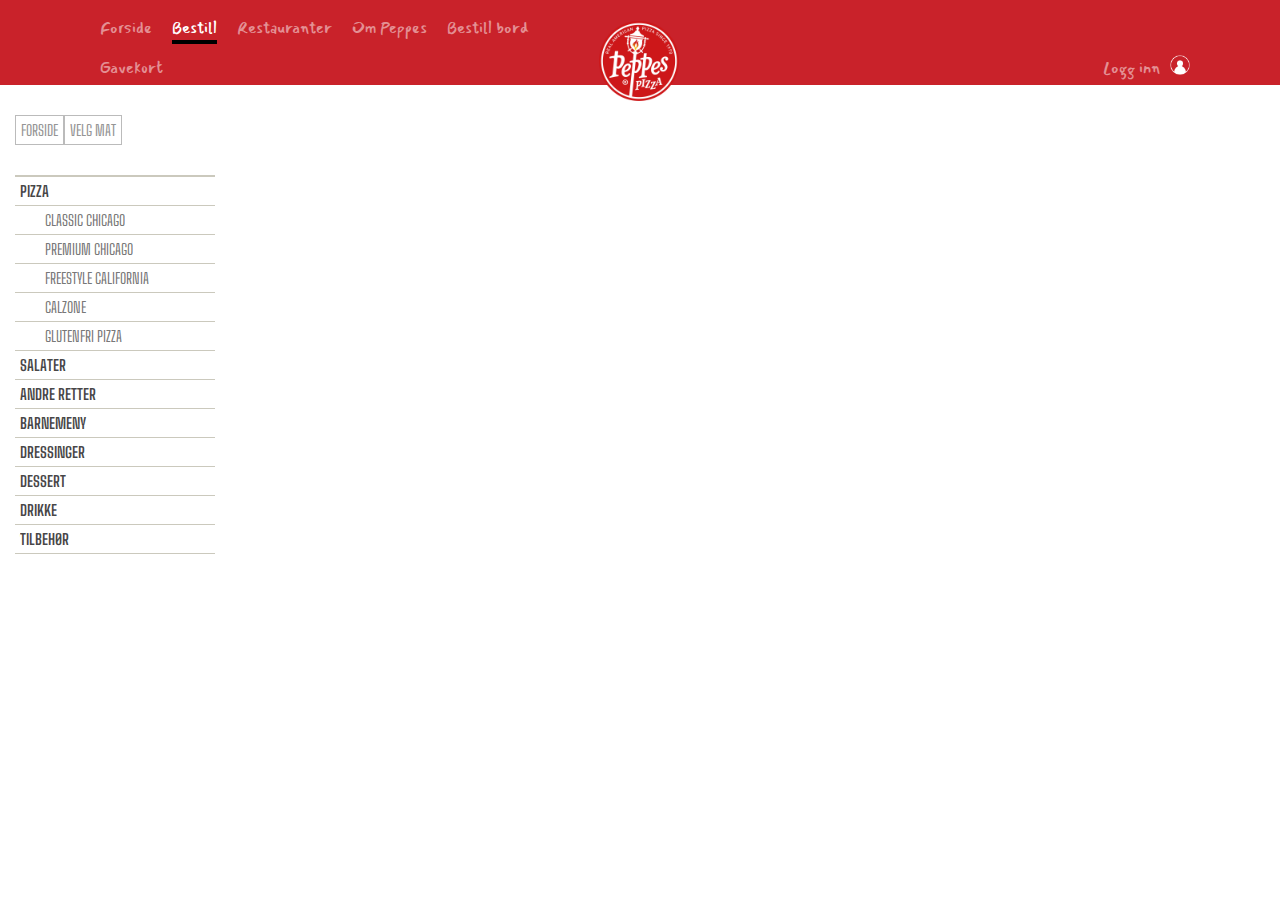
==== bestill.html @ 940e118a "bestill side" ====
<!DOCTYPE html>
<html lang="en">

<head>
    <meta charset="UTF-8">
    <meta name="viewport" content="width=device-width, initial-scale=1.0">
    <meta http-equiv="X-UA-Compatible" content="ie=edge">
    <link rel="stylesheet" href="styles/bestill.css">
    <link href="https://fonts.googleapis.com/css?family=Mansalva&display=swap" rel="stylesheet">
    <link href="https://fonts.googleapis.com/css?family=Big+Shoulders+Text&display=swap" rel="stylesheet">
    <title>Bestill</title>
</head>

<body>
    <header>
        <div class="header-container">
            <div class="nav-menu">
                <ul>
                    <li><a href="index.html" id="forside">Forside</a></li>
                    <li><a href="bestill.html" id="bestill">Bestill</a></li>
                    <li><a href="restauranter.html" id="restauranter">Restauranter</a></li>
                    <li><a href="ompeppes.html" id="ompeppes">Om Peppes</a></li>
                    <li><a href="bestillbord.html" id="bestillbord">Bestill bord</a></li>
                    <li><a href="#" id="gavekort">Gavekort</a></li>
                </ul>
            </div>
            <div class="logo">
                <a href="#">
                    <img src="img/logo.png" alt="">
                </a>
            </div>
            <div class="login-wrapper">
                <a href="#">Logg inn
                    <img class="profileicon" src="img/icon3.png" alt="">
                </a>
            </div>
        </div>
    </header>
    <section class="section1">
        <ul class="foodul">
            <li><a href="#"> Forside</a></li>
            <li><a href="#"> Velg mat</a></li>
        </ul>

        <div class="container">
            <nav>
                <ul>
                    <li class="parentlist">
                        <li><a href="#">Pizza</a></li>
                        
                        <ul class="sublistul">
                            <li class="sublist"><a href="#">&nbsp;&nbsp;&nbsp;&nbsp;&nbsp;classic chicago</a></li>
                            <li class="sublist"><a href="#">&nbsp;&nbsp;&nbsp;&nbsp;&nbsp;premium chicago</a></li>
                            <li class="sublist"><a href="#">&nbsp;&nbsp;&nbsp;&nbsp;&nbsp;freestyle california</a></li>
                            <li class="sublist"><a href="#">&nbsp;&nbsp;&nbsp;&nbsp;&nbsp;calzone</a></li>
                            <li class="sublist"><a href="#">&nbsp;&nbsp;&nbsp;&nbsp;&nbsp;glutenfri pizza</a></li>
                        </ul>
                    </li>
                    <li><a href="#">salater</a></li>
                    <li><a href="#">andre retter</a></li>
                    <li><a href="#">barnemeny</a></li>
                    <li><a href="#">dressinger</a></li>
                    <li><a href="#">dessert</a></li>
                    <li><a href="#">drikke</a></li>
                    <li><a href="#">tilbehør</a></li>
                </ul>
            </nav>
        </div>
    </section>
</body>

</html>
---- styles/bestill.css ----
*, *::before, *::after {
    box-sizing: border-box;
    margin: 0;
    padding: 0;
}

body {
    min-width: 936px;
    /*min width is for greencard container */
}

header {
    background-color: #c9222a;
    min-width: 600px;
    font-family: 'Mansalva', cursive;
    font-size: 16px;
}

header ul {
    display: flex;
    height: inherit;
    align-items: flex-end;
    flex-wrap: wrap;
}

header ul li {
    list-style: none;
    padding-left: 10px;
    padding-right: 10px;
    white-space: nowrap;
    flex-direction: column;
}

header a {
    color: rgba(255, 255, 255, 0.5);
    text-decoration: none;
}

.header-container {
    margin: auto;
    display: flex;
    align-items: flex-end;
    max-width: 1100px;
    height: 85px;
    justify-content: space-between;
    position: relative;
}

.nav-menu {
    display: flex;
    height: 100%;
    width: 100%;
    padding-bottom: 5px;
}

/* PEPPES LOGO IMAGE */

.logo {
    /* width: minmax(170px, 170px); */
    min-width: 83px;
    height: 100%;
    background-size: cover;
}

.logo img {
    position: absolute;
    width: 80px;
    bottom: -16px;
}

/*log in button */

.login-wrapper {
    width: 100%;
    display: flex;
    justify-content: flex-end;
    align-items: flex-end;
    padding-bottom: 5px;
}

.login-wrapper a {
    padding-right: 30px;
    position: relative;
}

.login-wrapper img {
    position: absolute;
    right: 0;
    bottom: 0;
    top: 0;
}

/* log in icon */

.profileicon {
    width: 20px;
    height: 20px;
}

/* on hover effects */

#bestill {
    color: rgba(255, 255, 255, 1);
    border-bottom: 4px solid black;
}

header ul li a:hover {
    color: rgba(255, 255, 255, 1);
    border-bottom: 4px solid black;
}

.login-wrapper a:hover {
    color: rgba(255, 255, 255, 1);
}

/* list for food */

.section1 {
    margin-top: 30px;
    margin-right: 15px;
    margin-left: 15px;
}

.foodul {
    display: flex;
    align-items: center;
    height: 30px;
    margin-bottom: 30px;
}

.foodul li {
    display: flex;
    align-items: center;
    height: 100%;
    list-style: none;
    padding-left: 5px;
    padding-right: 5px;
    border: 1px solid rgba(0, 0, 0, 0.267);
}

.foodul a {
    font-family: 'Big Shoulders Text', cursive;
    color: #959595;
    font-size: 15px;
    text-transform: uppercase;
    font-weight: 400;
    text-decoration: none;
}

/* container content */

nav {
    width: 200px;
    border-top: 1px solid #CBC9BD;
}

nav a {
    display: block;
    line-height: 28px;
}

nav a:hover {
    background-color: #E0DFD0;
    background-image: url(../img/bestill/activearrow.png);
   background-position: right center;
   background-repeat: no-repeat;
   border-right: 10px solid transparent;
}

.container nav li {
    list-style: none;
    border-bottom: 1px solid #CBC9BD;
}

.parentlist {
    padding-top: 0 !important;
    padding-bottom: 0 !important;
}

.container nav a {
    text-decoration: none;
    font-family: 'Big Shoulders Text', cursive;
    color: #000000bb;
    font-weight: bold;
    text-transform: uppercase;
    font-size: 15px;
    padding-left: 5px;
    padding-right: 5px;
}

.sublist a:hover {
    font-weight: bold !important;
    background-image: url(../img/bestill/activearrow.png) !important;
   background-position: left center !important;
   background-repeat: no-repeat !important;
}

.sublistul li a {
    white-space: nowrap;
}

.sublist a {
    font-weight: unset !important;
    color: #444444bb !important;
    border-left: 10px solid transparent !important;
}
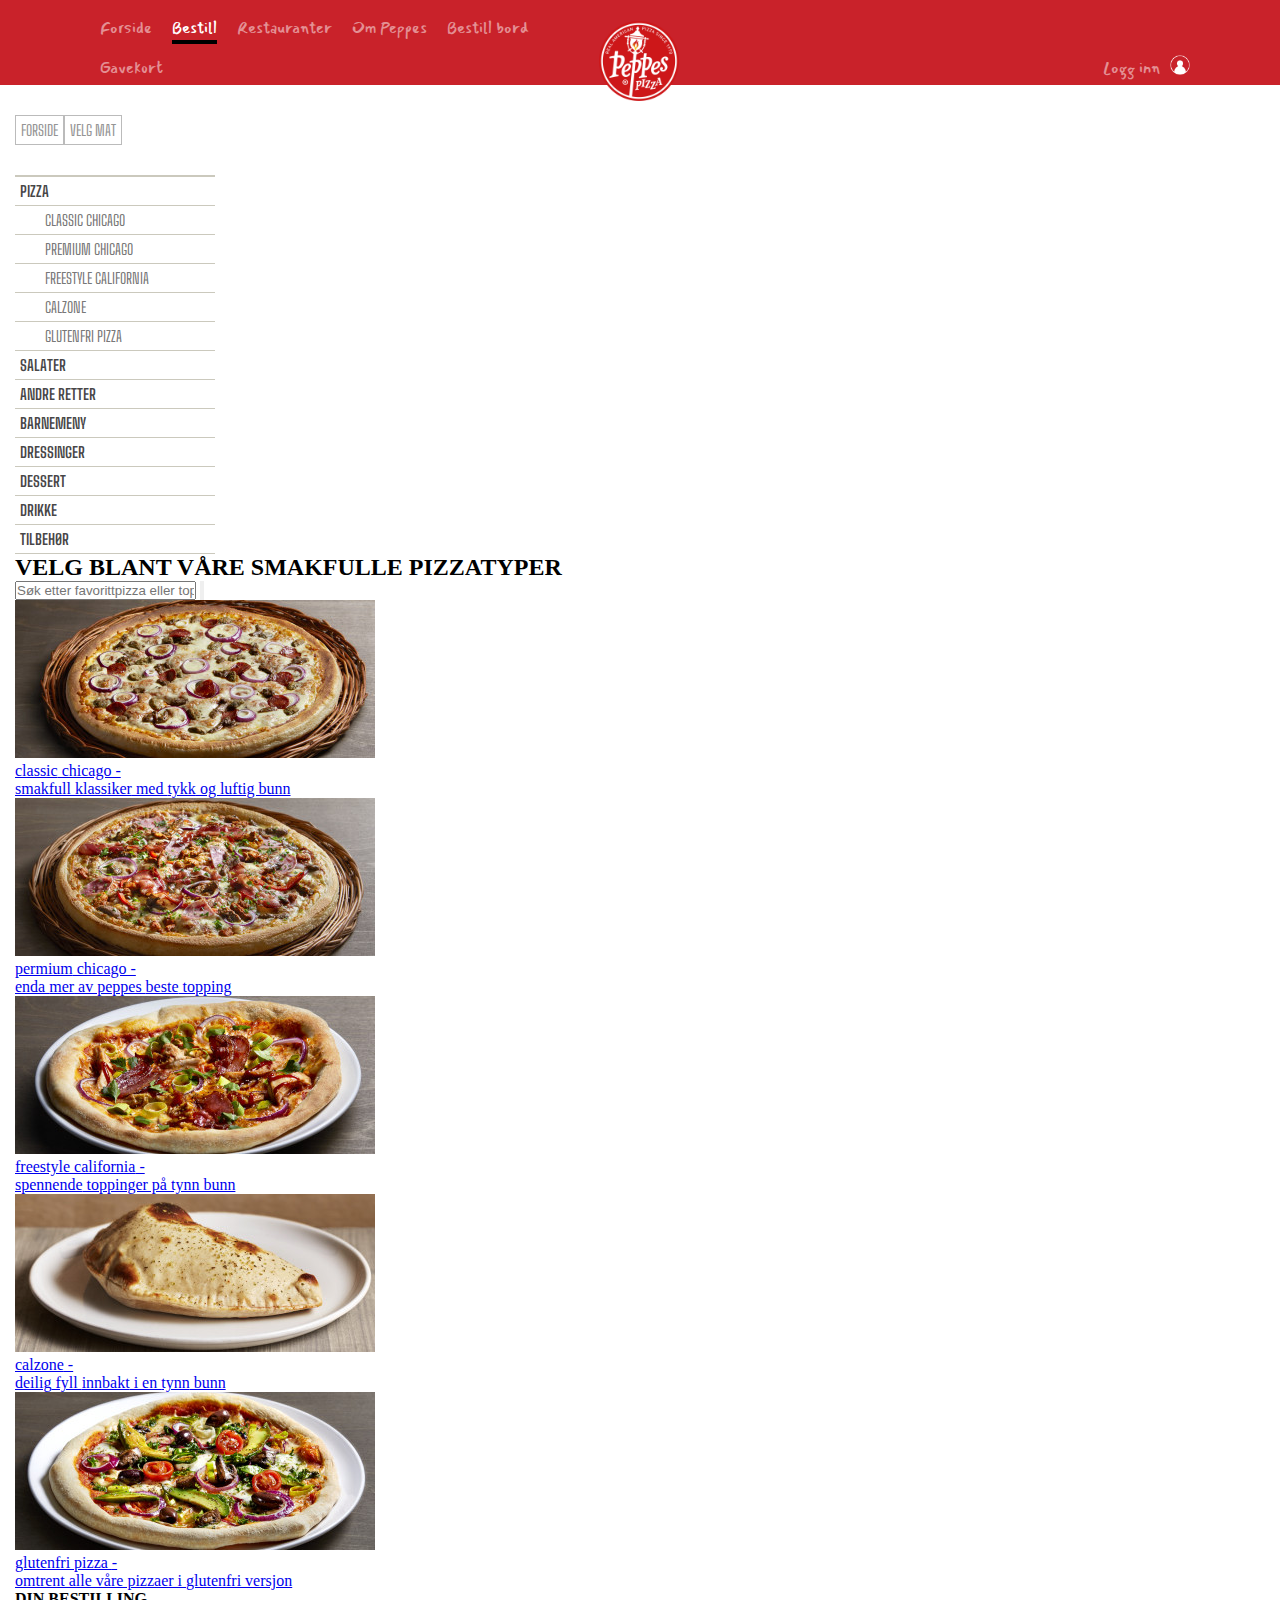
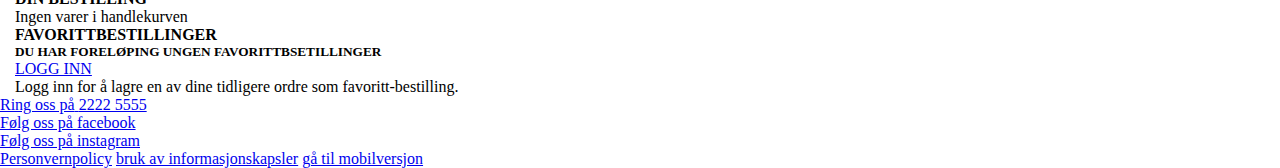
==== commit a3de6313: "om peppes" ====
--- a/bestill.html
+++ b/bestill.html
@@ -43,30 +43,143 @@
         </ul>
 
         <div class="container">
-            <nav>
+            <nav class="menunav">
                 <ul>
                     <li class="parentlist">
-                        <li><a href="#">Pizza</a></li>
-                        
-                        <ul class="sublistul">
-                            <li class="sublist"><a href="#">&nbsp;&nbsp;&nbsp;&nbsp;&nbsp;classic chicago</a></li>
-                            <li class="sublist"><a href="#">&nbsp;&nbsp;&nbsp;&nbsp;&nbsp;premium chicago</a></li>
-                            <li class="sublist"><a href="#">&nbsp;&nbsp;&nbsp;&nbsp;&nbsp;freestyle california</a></li>
-                            <li class="sublist"><a href="#">&nbsp;&nbsp;&nbsp;&nbsp;&nbsp;calzone</a></li>
-                            <li class="sublist"><a href="#">&nbsp;&nbsp;&nbsp;&nbsp;&nbsp;glutenfri pizza</a></li>
-                        </ul>
+                    <li><a href="bestill.html" class="pizza">Pizza</a></li>
+
+                    <ul class="sublistul">
+                        <li class="classic sublist"><a href="bestill_classic.html">&nbsp;&nbsp;&nbsp;&nbsp;&nbsp;classic chicago</a></li>
+                        <li class="premium sublist"><a href="bestill_premiumchicago.html">&nbsp;&nbsp;&nbsp;&nbsp;&nbsp;premium chicago</a></li>
+                        <li class="freestyle sublist"><a href="#">&nbsp;&nbsp;&nbsp;&nbsp;&nbsp;freestyle california</a></li>
+                        <li class="calzone sublist"><a href="#">&nbsp;&nbsp;&nbsp;&nbsp;&nbsp;calzone</a></li>
+                        <li class="glutenfri sublist"><a href="#">&nbsp;&nbsp;&nbsp;&nbsp;&nbsp;glutenfri pizza</a></li>
+                    </ul>
                     </li>
-                    <li><a href="#">salater</a></li>
-                    <li><a href="#">andre retter</a></li>
-                    <li><a href="#">barnemeny</a></li>
-                    <li><a href="#">dressinger</a></li>
-                    <li><a href="#">dessert</a></li>
-                    <li><a href="#">drikke</a></li>
-                    <li><a href="#">tilbehør</a></li>
+                    <li><a class="salater" href="#">salater</a></li>
+                    <li><a class="andre" href="#">andre retter</a></li>
+                    <li><a class="barnemeny" href="#">barnemeny</a></li>
+                    <li><a class="dressinger" href="#">dressinger</a></li>
+                    <li><a class="dessert" href="#">dessert</a></li>
+                    <li><a class="drikker" href="#">drikke</a></li>
+                    <li><a class="tilbehør" href="#">tilbehør</a></li>
                 </ul>
             </nav>
+            <section class="middlesection">
+                
+                <div class="pizza-categories-container">
+                    <h2>VELG BLANT VÅRE SMAKFULLE PIZZATYPER</h2>
+                    <div class="search-bar">
+                        <input class="textfield" type="text" name="" id=""
+                            placeholder="Søk etter favorittpizza eller topping!">
+                        <input class="submit-button" type="submit" value="">
+                    </div>
+                </div>
+                <div class="pizza-item-container">
+                    <a href="#" class="single-container">
+                        <div class="picture-wrapper">
+                            <img src="./img/bestill/pizza1.jpg" alt="">
+                        </div>
+                        <div class="description-wrapper">
+                            <p class="description">
+                                <span>classic</span> chicago -<br>
+                                smakfull <span>klassiker</span> med
+                                <span>tykk</span> og luftig bunn</p>
+                        </div>
+                    </a>
+                    <a href="#" class="single-container">
+                        <div class="picture-wrapper">
+                            <img src="./img/bestill/pizza2.jpg" alt="">
+                        </div>
+                        <div class="description-wrapper">
+                            <p class="description">
+                                <span>permium</span> chicago -<br>
+                                 enda <span>mer</span> av peppes
+                                <span>beste</span> topping</p>
+                        </div>
+                    </a>
+                    <a href="#" class="single-container">
+                        <div class="picture-wrapper">
+                            <img src="./img/bestill/pizza3.jpg" alt="">
+                        </div>
+                        <div class="description-wrapper">
+                            <p class="description">
+                                <span>freestyle california</span> -<br>
+                                 <span>spennende</span> toppinger på
+                                <span>tynn bunn</span></p>
+                        </div>
+                    </a>
+                    <a href="#" class="single-container">
+                        <div class="picture-wrapper">
+                            <img src="./img/bestill/pizza4.jpg" alt="">
+                        </div>
+                        <div class="description-wrapper">
+                            <p class="description">
+                                <span>calzone</span> -<br>
+                                 <span>deilig</span> fyll
+                                <span>innbakt</span> i en <span>tynn</span> bunn</p>
+                        </div>
+                    </a>
+                    <a href="#" class="single-container">
+                        <div class="picture-wrapper">
+                            <img src="./img/bestill/pizza5.jpg" alt="">
+                        </div>
+                        <div class="description-wrapper">
+                            <p class="description">
+                                <span>glutenfri pizza </span> -<br>
+                                omtrent alle våre pizzaer i <span>glutenfri versjon</span>
+                                </p>
+                        </div>
+                    </a>
+                    
+                </div>
+            </section>
+            <section class="endsection">
+                <div class="din-bestilling-div">
+                    <h4>DIN BESTILLING</h4>
+                    <div>
+                        <span>Ingen varer i handlekurven</span>
+                    </div>
+                </div>
+                <div class="favoritt-bestillinger">
+                    <h4>FAVORITTBESTILLINGER</h4>
+                    <div>
+                        <h5>DU HAR FORELØPING UNGEN FAVORITTBSETILLINGER</h5>
+                        <a href="#">LOGG INN</a>
+                        <P>Logg inn for å lagre en av dine tidligere ordre som favoritt-bestilling.</P>
+                    </div>
+                </div>
+            </section>
         </div>
     </section>
+    <footer>
+            <div class="link-wrapper">
+                <a href="#" class="phone-hover">
+                    <i class="icon phone"></i>
+                    <div class="text-container">
+                        <span class="intro">Ring oss på</span>
+                        <span class="main">2222 5555</span>
+                    </div>
+                </a>
+                <a href="#" class="facebook-hover">
+                    <i class="icon facebook"></i>
+                    <div class="text-container">
+                        <span class="intro">Følg oss på</span>
+                        <span class="main">facebook</span>
+                    </div>
+                </a>
+                <a href="#" class="instagram-hover">
+                    <i class="icon instagram"></i>
+                    <div class="text-container">
+                        <span class="intro">Følg oss på</span>
+                        <span class="main">instagram</span>
+                    </div>
+                </a>
+            </div>
+            <a href="#">Personvernpolicy</a>
+            <a href="#">bruk av informasjonskapsler</a>
+            <a href="#">gå til mobilversjon</a>
+        </footer>
 </body>
 
 </html>